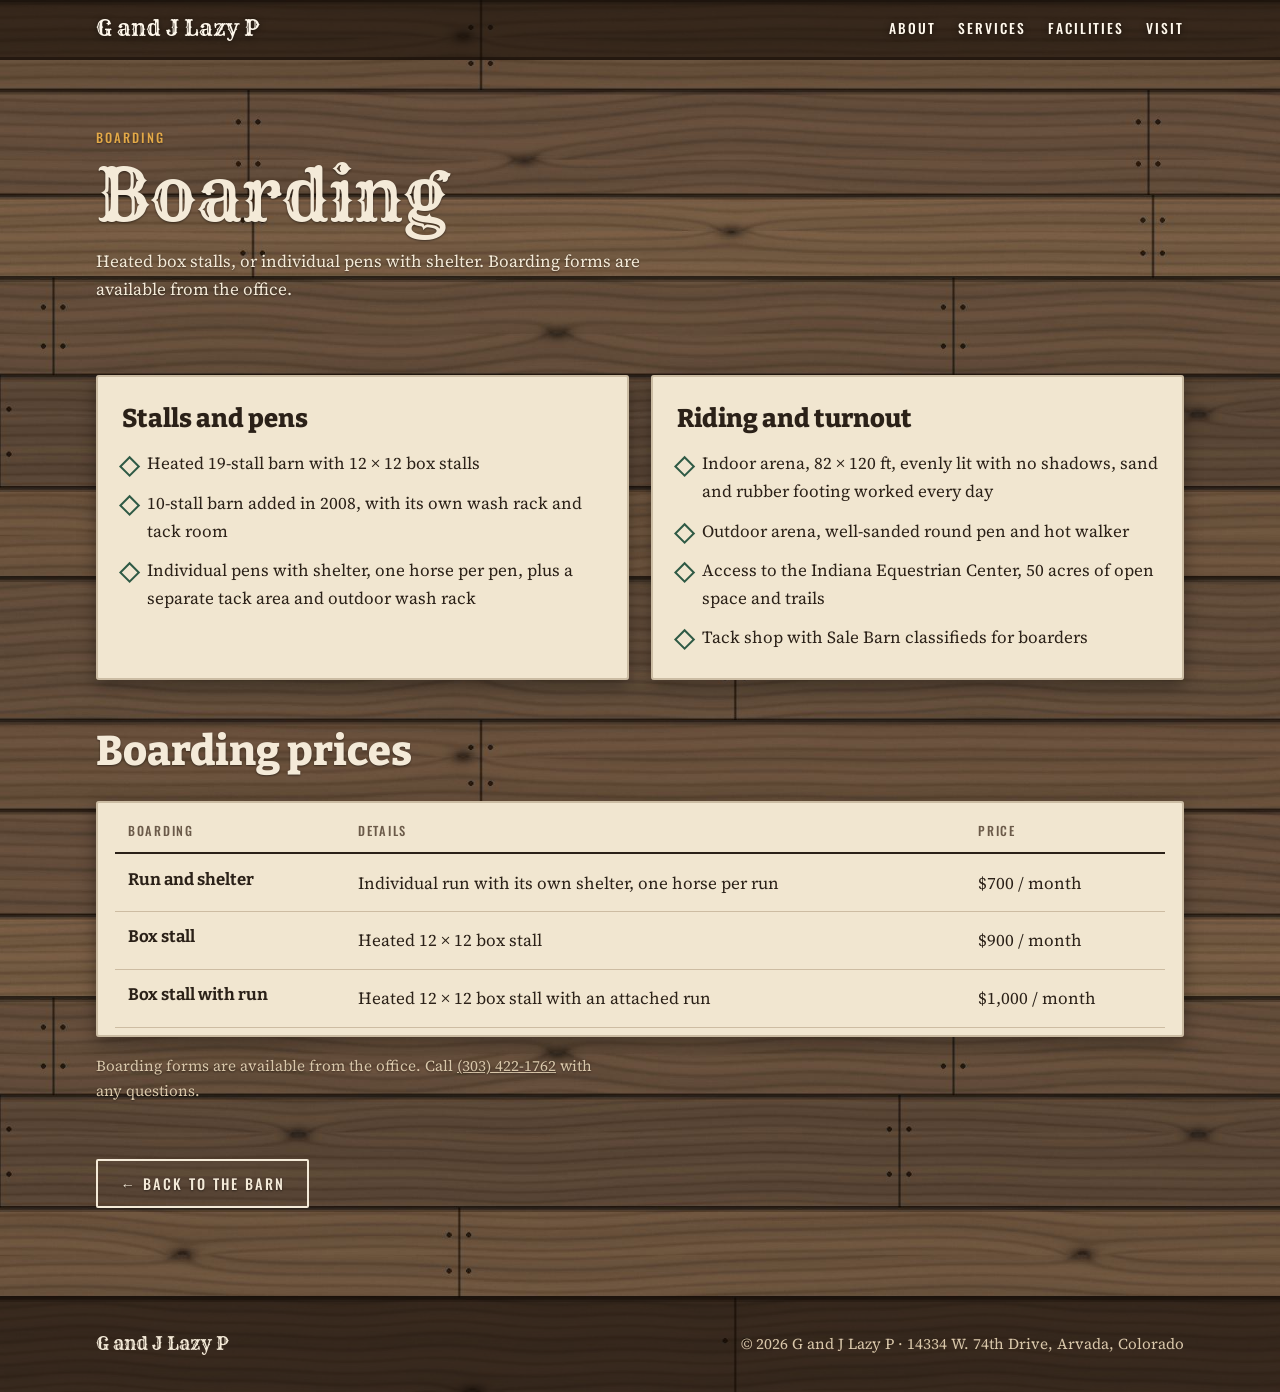
==== boarding.html @ af176b1b "Give Boarding, Lessons and Training their own pages; move rates onto them; horseshoe icons Co-Author" ====
<!DOCTYPE html>
<html lang="en">
<head>
<meta charset="utf-8">
<meta name="viewport" content="width=device-width, initial-scale=1, viewport-fit=cover">
<meta name="description" content="Horse boarding at G and J Lazy P in Arvada, Colorado: heated box stalls or individual pens with shelter.">
<title>Boarding | G and J Lazy P</title>
<link rel="preconnect" href="https://fonts.googleapis.com">
<link rel="stylesheet" href="https://fonts.googleapis.com/css2?family=Rye&family=Bitter:wght@500;700;800&family=Source+Serif+4:ital,wght@0,400;0,600;1,400&family=Oswald:wght@500&display=swap">
<link rel="stylesheet" href="css/site.css">
</head>
<body>

<header class="top solid">
  <div class="wrap">
    <a class="mark" href="index.html">G and J Lazy P</a>
    <nav aria-label="Main">
      <a href="index.html#about">About</a>
      <a href="index.html#services">Services</a>
      <a href="index.html#facilities">Facilities</a>
      <a href="index.html#visit">Visit</a>
    </nav>
  </div>
</header>

<main>
  <section class="page-head">
    <div class="wrap">
      <p class="eyebrow">Boarding</p>
      <h1>Boarding</h1>
      <p>Heated box stalls, or individual pens with shelter. Boarding forms are available from the office.</p>
    </div>
  </section>

  <section class="band" style="padding-top: 1.5rem;">
    <div class="wrap">
      <div class="detail">
        <div class="sign">
          <h2>Stalls and pens</h2>
          <ul class="checks">
            <li>Heated 19-stall barn with 12 &times; 12 box stalls</li>
            <li>10-stall barn added in 2008, with its own wash rack and tack room</li>
            <li>Individual pens with shelter, one horse per pen, plus a separate tack area and outdoor wash rack</li>
          </ul>
        </div>
        <div class="sign">
          <h2>Riding and turnout</h2>
          <ul class="checks">
            <li>Indoor arena, 82 &times; 120 ft, evenly lit with no shadows, sand and rubber footing worked every day</li>
            <li>Outdoor arena, well-sanded round pen and hot walker</li>
            <li>Access to the Indiana Equestrian Center, 50 acres of open space and trails</li>
            <li>Tack shop with Sale Barn classifieds for boarders</li>
          </ul>
        </div>
      </div>

      <h2 class="sub">Boarding prices</h2>
      <div class="rates-wrap sign">
        <table>
          <thead><tr><th scope="col">Boarding</th><th scope="col">Details</th><th scope="col">Price</th></tr></thead>
          <tbody data-label="Boarding">
            <tr><td>Run and shelter</td><td>Individual run with its own shelter, one horse per run</td><td class="price">$700 / month</td></tr>
            <tr><td>Box stall</td><td>Heated 12 &times; 12 box stall</td><td class="price">$900 / month</td></tr>
            <tr><td>Box stall with run</td><td>Heated 12 &times; 12 box stall with an attached run</td><td class="price">$1,000 / month</td></tr>
          </tbody>
        </table>
      </div>
      <p class="note">Boarding forms are available from the office. Call <a href="tel:+13034221762">(303) 422-1762</a> with any questions.</p>

      <a class="btn back" href="index.html">&larr; Back to the barn</a>
    </div>
  </section>
</main>

<footer>
  <div class="wrap">
    <span class="mark">G and J Lazy P</span>
    <span>&copy; 2026 G and J Lazy P &middot; 14334 W. 74th Drive, Arvada, Colorado</span>
  </div>
</footer>
</body>
</html>
---- css/site.css ----
/* Layout: photo-led ranch page. Full-bleed hero of the arena yard, then plank-banded sections
   (board-and-batten texture) alternating with the barn's own green-roof and bare-cottonwood palette. */
:root {
  /* Single deliberate look: dark weathered barn boards behind everything, cream "painted sign" panels for detail. */
  --wood: #4a3626;          /* fallback under the board texture */
  --ground: #f1e6d0;        /* painted sign cream */
  --ink: #2b2118;           /* text on cream */
  --muted: #6b5a49;
  --on-wood: #f4ead8;       /* text on bare boards */
  --on-wood-muted: #d9c7aa;
  --barn: #2f5a45;
  --barn-ink: #f3ece0;
  --hay: #e3a948;
  --rule: #cdbca2;
  --placeholder-bg: #f7e3b8;
  --placeholder-fg: #7a4b05;
  --display: "Rye", "Bitter", Georgia, serif;
  --head: "Bitter", Georgia, serif;
  --body: "Source Serif 4", Georgia, "Times New Roman", serif;
  --label: "Oswald", "Arial Narrow", sans-serif;
  color-scheme: dark;
}

* { box-sizing: border-box; }
body { margin: 0; background: var(--wood) url("../img/wood.jpg") center top / 900px auto repeat; color: var(--on-wood); font: 400 1.0625rem/1.65 var(--body); }
img { display: block; max-width: 100%; height: auto; }
a { color: inherit; }
a:focus-visible, button:focus-visible { outline: 3px solid var(--hay); outline-offset: 3px; }

.wrap { max-width: 1120px; margin: 0 auto; padding-left: max(16px, env(safe-area-inset-left, 0px)); padding-right: max(16px, env(safe-area-inset-right, 0px)); }
.band { padding-block: clamp(3rem, 7vw, 5.5rem); }
.band { text-shadow: 0 1px 2px rgb(0 0 0 / 0.45); }
.band p { color: var(--on-wood); }
.planks { background: rgb(20 12 6 / 0.28); border-block: 3px solid rgb(20 12 6 / 0.55); }
.green { background: linear-gradient(rgb(34 70 52 / 0.86), rgb(34 70 52 / 0.86)), var(--wood) url("../img/wood.jpg") center / 900px auto repeat; color: var(--barn-ink); border-block: 3px solid rgb(20 12 6 / 0.55); }
.sign { background: var(--ground); color: var(--ink); text-shadow: none; border-radius: 3px; box-shadow: 0 6px 18px rgb(0 0 0 / 0.35), inset 0 0 0 2px rgb(90 60 30 / 0.25); }
.sign p, .sign td, .sign dd { color: var(--ink); }

.eyebrow { font: 500 0.8rem/1 var(--label); letter-spacing: 0.16em; text-transform: uppercase; color: var(--hay); margin: 0 0 0.9rem; }
h1, h2, h3 { text-wrap: balance; margin: 0; }
h2 { font: 800 clamp(1.8rem, 3.6vw, 2.6rem)/1.15 var(--head); margin-bottom: 1rem; }
h3 { font: 700 1.3rem/1.25 var(--head); margin-bottom: 0.4rem; }
p { margin: 0 0 1rem; max-width: 65ch; }

.ph { text-shadow: none; background: var(--placeholder-bg); color: var(--placeholder-fg); padding: 0 0.3em; border-radius: 3px; font-style: italic; }

/* nav */
.top { position: absolute; inset: 0 0 auto; z-index: 2; padding-top: env(safe-area-inset-top, 0px); }
.top .wrap { display: flex; align-items: center; justify-content: space-between; gap: 1rem; padding-block: 1.1rem; flex-wrap: wrap; }
.mark { font: 400 1.35rem/1 var(--display); color: #fff8ec; text-decoration: none; text-shadow: 0 1px 6px rgb(0 0 0 / 0.5); }
.top nav { display: flex; gap: 1.4rem; flex-wrap: wrap; }
.top nav a { font: 500 0.85rem/1 var(--label); letter-spacing: 0.14em; text-transform: uppercase; color: #fff8ec; text-decoration: none; text-shadow: 0 1px 6px rgb(0 0 0 / 0.6); }
.top nav a:hover { color: #f2c46d; }

/* hero */
.hero { position: relative; min-height: min(86vh, 760px); display: grid; align-items: end; color: #fff8ec; overflow: hidden; background: #3b3328; }
.hero img { position: absolute; inset: 0; width: 100%; height: 100%; object-fit: cover; object-position: 50% 45%; }
.hero::after { content: ""; position: absolute; inset: 0; background: linear-gradient(180deg, rgb(20 14 8 / 0.55) 0%, rgb(20 14 8 / 0) 28%, rgb(20 14 8 / 0.1) 50%, rgb(20 14 8 / 0.82) 100%); }
.hero .wrap { position: relative; z-index: 1; padding-block: 8rem 3.5rem; width: 100%; }
.hero .eyebrow { color: #f2c46d; }
.hero h1 { font: 400 clamp(2.8rem, 8vw, 6rem)/0.95 var(--display); letter-spacing: 0.01em; margin-bottom: 1.1rem; }
.hero .lede { font-size: clamp(1.1rem, 2vw, 1.3rem); max-width: 38ch; margin-bottom: 1.8rem; }
.btns { display: flex; gap: 0.8rem; flex-wrap: wrap; }
.btn { display: inline-block; font: 500 0.9rem/1 var(--label); letter-spacing: 0.14em; text-transform: uppercase; text-decoration: none; padding: 0.95rem 1.4rem; border: 2px solid currentColor; border-radius: 2px; }
.btn.solid { background: var(--hay); border-color: var(--hay); color: #24180b; }
.btn:hover { filter: brightness(1.08); }

/* about */
.about { display: grid; grid-template-columns: 1.1fr 0.9fr; gap: clamp(2rem, 5vw, 4.5rem); align-items: center; }
.about > * { min-width: 0; }
.tintype { background: #fffaf1; padding: 12px 12px 2.4rem; box-shadow: 0 10px 30px rgb(40 25 10 / 0.18); transform: rotate(1.6deg); max-width: 420px; justify-self: center; position: relative; }
.tintype img { width: 100%; aspect-ratio: 4 / 3; object-fit: cover; }
.tintype figcaption { position: absolute; left: 0; right: 0; bottom: 0.7rem; text-align: center; font: italic 400 0.95rem/1 var(--body); color: #5b4a38; }
.facts { display: grid; grid-template-columns: repeat(3, 1fr); gap: 1rem; margin-top: 1.6rem; padding-top: 1.4rem; border-top: 2px dashed rgb(244 234 216 / 0.4); }
.facts dt { font: 500 0.75rem/1 var(--label); letter-spacing: 0.14em; text-transform: uppercase; color: var(--on-wood-muted); margin-bottom: 0.4rem; }
.facts dd { margin: 0; font: 700 1.1rem/1.3 var(--head); }

/* services */
.services { display: grid; grid-template-columns: repeat(auto-fit, minmax(240px, 1fr)); gap: 1.2rem; margin-top: 2rem; }
.svc { padding: 1.8rem 1.5rem; display: flex; flex-direction: column; gap: 0.3rem; }
.svc .brand { width: 1.9rem; height: 1.9rem; color: var(--barn); margin-bottom: 0.6rem; flex: none; }
.sign.svc p { margin: 0; color: var(--muted); }

a.svc-link { color: var(--ink); text-decoration: none; transition: transform 0.15s ease, box-shadow 0.15s ease; }
a.svc-link:hover, a.svc-link:focus-visible { transform: translateY(-3px); }
.svc .more { margin-top: auto; padding-top: 0.9rem; font: 500 0.8rem/1 var(--label); letter-spacing: 0.12em; text-transform: uppercase; color: var(--barn); }

/* facility */
.facility { display: grid; grid-template-columns: 1fr 1fr; gap: clamp(2rem, 5vw, 4rem); align-items: center; }
.facility > * { min-width: 0; }
.facility img { width: 100%; aspect-ratio: 16 / 10; object-fit: cover; border: 6px solid color-mix(in srgb, var(--barn-ink) 85%, transparent); }
.green .eyebrow { color: #f2c46d; }
.checks { list-style: none; padding: 0; margin: 1.2rem 0 0; display: grid; gap: 0.7rem; }
.checks li { padding-left: 1.6rem; position: relative; }
.checks li::before { content: ""; position: absolute; left: 0; top: 0.55em; width: 0.7rem; height: 0.7rem; border: 2px solid #f2c46d; transform: rotate(45deg); }

/* rates */
.rates-wrap { overflow-x: auto; margin-top: 1.6rem; padding: 0.6rem 1.2rem; }
table { width: 100%; border-collapse: collapse; min-width: 480px; }
th, td { text-align: left; padding: 0.9rem 0.8rem; border-bottom: 1px solid var(--rule); vertical-align: top; }
th { font: 500 0.78rem/1 var(--label); letter-spacing: 0.14em; text-transform: uppercase; color: var(--muted); border-bottom: 2px solid var(--ink); }
td:first-child { font: 700 1.05rem/1.3 var(--head); }
tr.group th { padding-top: 2rem; }
td.price { font-variant-numeric: tabular-nums; white-space: nowrap; }
.band .note { font-size: 0.95rem; color: var(--on-wood-muted); margin-top: 1rem; }

/* visit */
.visit { display: grid; grid-template-columns: 1fr 1fr; gap: clamp(2rem, 5vw, 4rem); }
.visit > * { min-width: 0; }
.card { padding: 1.6rem; }
.card dl { margin: 0; display: grid; gap: 1.1rem; }
.card dt { font: 500 0.75rem/1 var(--label); letter-spacing: 0.14em; text-transform: uppercase; color: var(--muted); margin-bottom: 0.35rem; }
.card dd { margin: 0; font-size: 1.1rem; }
.hours { width: 100%; min-width: 0; }
.hours td, .hours th { padding: 0.5rem 0; }
.hours td:first-child { font: 400 1rem/1.4 var(--body); }

footer { padding-block: 2.2rem; background: rgb(20 12 6 / 0.55); font-size: 0.95rem; color: var(--on-wood-muted); }
footer .wrap { display: flex; justify-content: space-between; gap: 1rem; flex-wrap: wrap; align-items: center; }
footer .mark { color: var(--on-wood); text-shadow: none; font-size: 1.15rem; }

html, body { overflow-x: clip; }
@media (max-width: 600px) {
  .rates-wrap { padding: 0.4rem 1rem; }
  table { min-width: 0; }
  thead tr, tr.group th + th { display: none; }
  tr { display: grid; grid-template-columns: 1fr auto; column-gap: 1rem; border-bottom: 1px solid var(--rule); padding: 0.8rem 0; }
  tr.group { border-bottom: 2px solid var(--ink); padding: 1.6rem 0 0.6rem; }
  tbody:first-of-type::before { content: attr(data-label); display: block; font: 500 0.78rem/1 var(--label); letter-spacing: 0.14em; text-transform: uppercase; color: var(--muted); padding: 0.6rem 0; border-bottom: 2px solid var(--ink); }
  td, tr.group th { border: 0; padding: 0; }
  td:nth-child(2) { grid-column: 1 / -1; order: 3; color: var(--muted); font-size: 0.95rem; margin-top: 0.3rem; }
  td.price { text-align: right; font-weight: 600; }
}
@media (max-width: 760px) {
  .about, .facility, .visit { grid-template-columns: 1fr; }
  .facts { grid-template-columns: 1fr 1fr; }
  .top nav { gap: 1rem; }
  .tintype { transform: none; }
}
@media (prefers-reduced-motion: no-preference) {
  .hero h1, .hero .lede, .hero .btns { animation: rise 0.8s ease-out both; }
  .hero .lede { animation-delay: 0.12s; }
  .hero .btns { animation-delay: 0.24s; }
  @keyframes rise { from { transform: translateY(14px); } to { transform: none; } }
}

/* award strip */
.award { background: rgb(20 12 6 / 0.6); color: var(--on-wood); padding-block: 1rem; font-size: 0.98rem; }
.award .wrap { display: flex; gap: 1rem; align-items: center; flex-wrap: wrap; }
.award-badge { font: 500 0.82rem/1 var(--label); letter-spacing: 0.14em; text-transform: uppercase; background: var(--hay); color: #24180b; padding: 0.55rem 0.8rem; border-radius: 2px; }
.award span:last-child { flex: 1 1 320px; min-width: 0; }

/* family */
.family { display: grid; grid-template-columns: repeat(auto-fit, minmax(230px, 1fr)); gap: 1.2rem; margin-top: 2.5rem; }
.person { padding: 1.4rem 1.3rem; }
.person p { margin: 0; font-size: 0.98rem; }
.visit .btn { margin-top: 0.4rem; text-shadow: none; }

/* horses page */
.top.solid { position: static; background: rgb(20 12 6 / 0.6); border-bottom: 3px solid rgb(20 12 6 / 0.55); }
.page-head { padding-block: clamp(2.5rem, 6vw, 4.5rem) 1rem; text-shadow: 0 1px 2px rgb(0 0 0 / 0.45); }
.page-head h1 { font: 400 clamp(2.4rem, 7vw, 4.5rem)/1 var(--display); margin-bottom: 1rem; }
.horses { display: grid; grid-template-columns: repeat(auto-fill, minmax(280px, 1fr)); gap: 1.4rem; margin-top: 1rem; }
.horse { overflow: hidden; display: flex; flex-direction: column; }
.horse img { width: 100%; aspect-ratio: 4 / 3; object-fit: cover; }
.horse .body { padding: 1.3rem 1.4rem 1.5rem; display: flex; flex-direction: column; gap: 0.2rem; flex: 1; }
.horse dl { margin: 0.6rem 0 0; display: grid; grid-template-columns: auto 1fr; gap: 0.35rem 1rem; font-size: 0.98rem; }
.horse dt { font: 500 0.75rem/1.9 var(--label); letter-spacing: 0.12em; text-transform: uppercase; color: var(--muted); }
.horse dd { margin: 0; }
.horse .price { margin-top: auto; padding-top: 1rem; font: 700 1.25rem/1 var(--head); color: var(--barn); }
.soon { padding: 2rem 1.8rem; max-width: 640px; }
.soon h2 { font-size: 1.6rem; }
.back { display: inline-block; margin-top: 2.5rem; }

/* service pages */
.detail { display: grid; grid-template-columns: repeat(auto-fit, minmax(280px, 1fr)); gap: 1.4rem; margin-top: 1rem; }
.detail > .sign { padding: 1.8rem 1.6rem; }
.detail h2 { font-size: 1.6rem; }
.detail p { margin: 0; }
.sign .checks { margin-top: 0.4rem; }
.sign .checks li::before { border-color: var(--barn); }
h2.sub { margin: 3rem 0 0; }
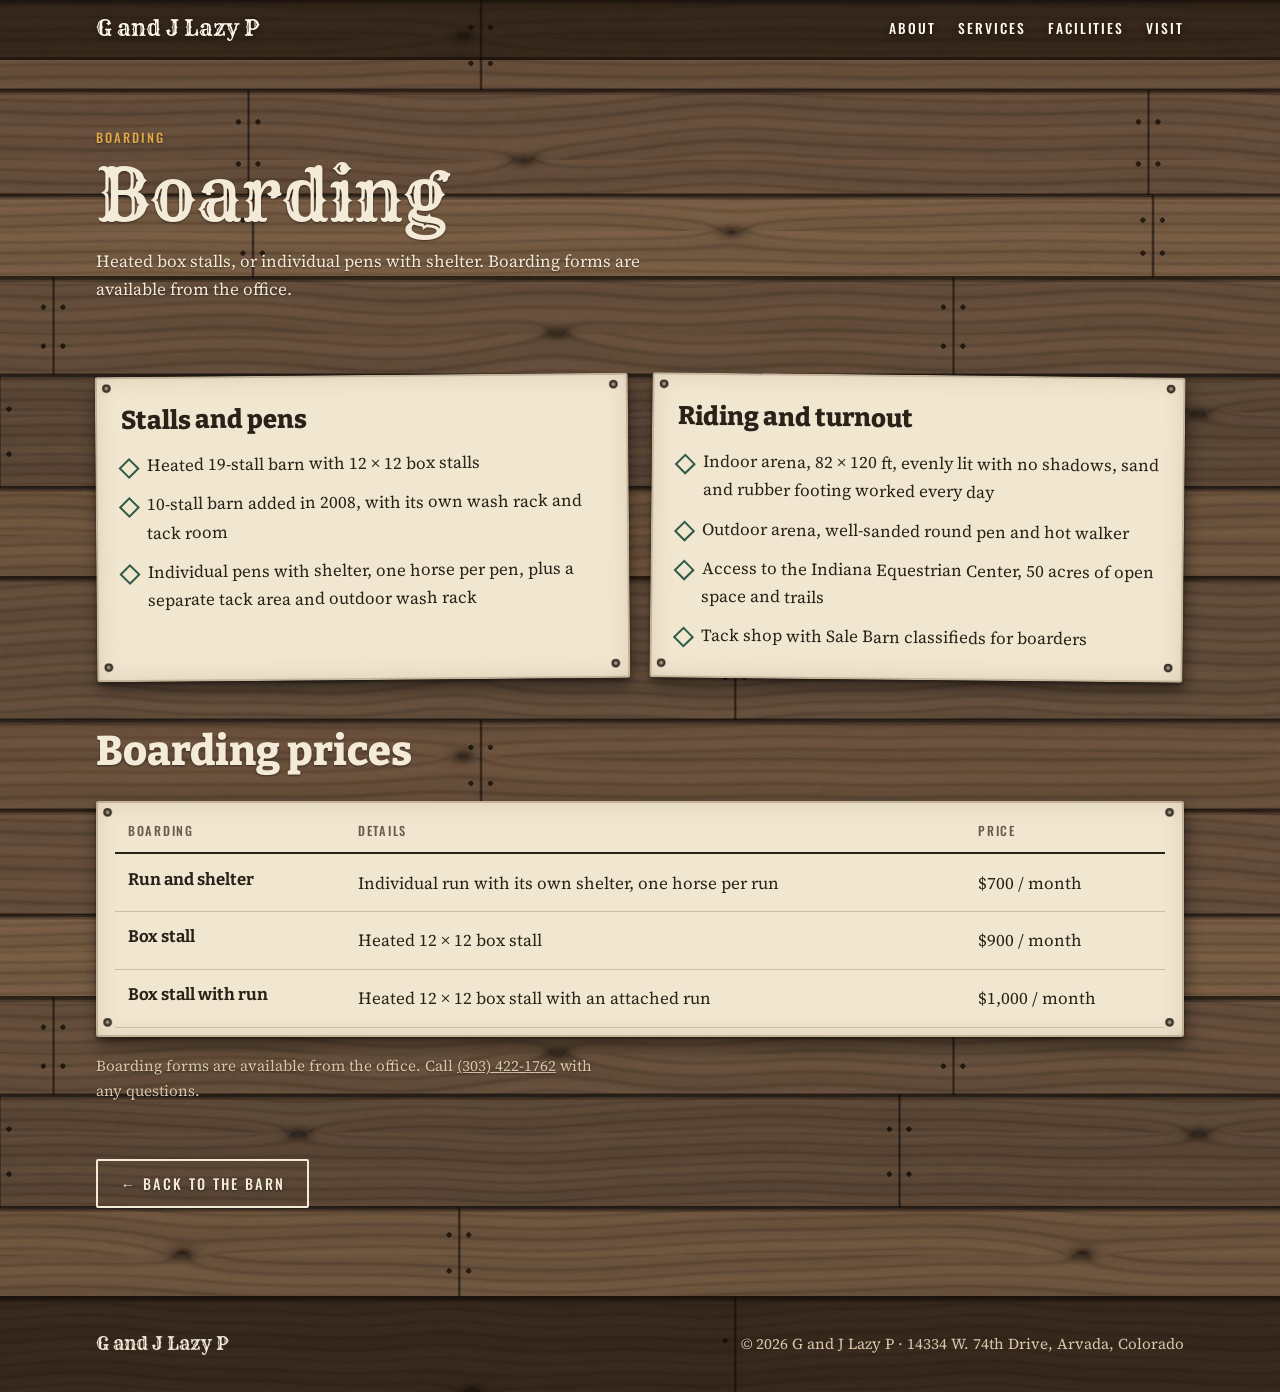
==== commit b946d734: "Make the cream signs and photo frame look nailed to the boards Co-Authored-By: Claude Opus 5.5 <nore" ====
--- a/boarding.html
+++ b/boarding.html
@@ -7,7 +7,7 @@
 <title>Boarding | G and J Lazy P</title>
 <link rel="preconnect" href="https://fonts.googleapis.com">
 <link rel="stylesheet" href="https://fonts.googleapis.com/css2?family=Rye&family=Bitter:wght@500;700;800&family=Source+Serif+4:ital,wght@0,400;0,600;1,400&family=Oswald:wght@500&display=swap">
-<link rel="stylesheet" href="css/site.css">
+<link rel="stylesheet" href="css/site.css?v=20261127d">
 </head>
 <body>
 
--- a/css/site.css
+++ b/css/site.css
@@ -53,10 +53,12 @@
 .top nav a:hover { color: #f2c46d; }
 
 /* hero */
-.hero { position: relative; min-height: min(86vh, 760px); display: grid; align-items: end; color: #fff8ec; overflow: hidden; background: #3b3328; }
-.hero img { position: absolute; inset: 0; width: 100%; height: 100%; object-fit: cover; object-position: 50% 45%; }
-.hero::after { content: ""; position: absolute; inset: 0; background: linear-gradient(180deg, rgb(20 14 8 / 0.55) 0%, rgb(20 14 8 / 0) 28%, rgb(20 14 8 / 0.1) 50%, rgb(20 14 8 / 0.82) 100%); }
-.hero .wrap { position: relative; z-index: 1; padding-block: 8rem 3.5rem; width: 100%; }
+.hero { color: #fff8ec; background: #3b3328; }
+.hero-banner { width: 100%; height: auto; border-bottom: 3px solid rgb(20 12 6 / 0.55); }
+.hero-main { position: relative; min-height: min(72vh, 640px); display: grid; align-items: end; overflow: hidden; }
+.hero-main > img { position: absolute; inset: 0; width: 100%; height: 100%; object-fit: cover; object-position: 50% 55%; }
+.hero-main::after { content: ""; position: absolute; inset: 0; background: linear-gradient(180deg, rgb(20 14 8 / 0.1) 0%, rgb(20 14 8 / 0.35) 40%, rgb(20 14 8 / 0.85) 100%); }
+.hero .wrap { position: relative; z-index: 1; padding-block: 5rem 3.5rem; width: 100%; }
 .hero .eyebrow { color: #f2c46d; }
 .hero h1 { font: 400 clamp(2.8rem, 8vw, 6rem)/0.95 var(--display); letter-spacing: 0.01em; margin-bottom: 1.1rem; }
 .hero .lede { font-size: clamp(1.1rem, 2vw, 1.3rem); max-width: 38ch; margin-bottom: 1.8rem; }
@@ -70,6 +72,7 @@
 .about > * { min-width: 0; }
 .tintype { background: #fffaf1; padding: 12px 12px 2.4rem; box-shadow: 0 10px 30px rgb(40 25 10 / 0.18); transform: rotate(1.6deg); max-width: 420px; justify-self: center; position: relative; }
 .tintype img { width: 100%; aspect-ratio: 4 / 3; object-fit: cover; }
+.tintype video { display: block; width: 100%; aspect-ratio: 1 / 1; object-fit: cover; background: #2b2118; }
 .tintype figcaption { position: absolute; left: 0; right: 0; bottom: 0.7rem; text-align: center; font: italic 400 0.95rem/1 var(--body); color: #5b4a38; }
 .facts { display: grid; grid-template-columns: repeat(3, 1fr); gap: 1rem; margin-top: 1.6rem; padding-top: 1.4rem; border-top: 2px dashed rgb(244 234 216 / 0.4); }
 .facts dt { font: 500 0.75rem/1 var(--label); letter-spacing: 0.14em; text-transform: uppercase; color: var(--on-wood-muted); margin-bottom: 0.4rem; }
@@ -180,3 +183,23 @@
 .sign .checks { margin-top: 0.4rem; }
 .sign .checks li::before { border-color: var(--barn); }
 h2.sub { margin: 3rem 0 0; }
+@media (max-width: 760px) {
+  .hero-main { min-height: 0; }
+  .hero .wrap { padding-block: 1.8rem 2.5rem; }
+  .hero-main::after { background: linear-gradient(180deg, rgb(20 14 8 / 0.5) 0%, rgb(20 14 8 / 0.85) 100%); }
+}
+.owners-card { margin-top: 2.5rem; max-width: 520px; }
+
+/* nailed-on look: a nail head in each corner of every cream sign and photo frame */
+.sign, .tintype {
+  --nail: radial-gradient(circle at 38% 36%, #a89e90 0 0.8px, #5e5245 2px, #2e261d 3.6px, rgb(0 0 0 / 0.35) 4.4px, transparent 5.2px);
+  background-image: var(--nail), var(--nail), var(--nail), var(--nail);
+  background-size: 12px 12px;
+  background-repeat: no-repeat;
+  background-position: 7px 7px, calc(100% - 7px) 7px, 7px calc(100% - 7px), calc(100% - 7px) calc(100% - 7px);
+}
+.sign { box-shadow: 2px 8px 16px rgb(0 0 0 / 0.45), 0 2px 3px rgb(0 0 0 / 0.35), inset 0 0 0 2px rgb(90 60 30 / 0.25), inset 0 0 22px rgb(120 85 45 / 0.18); }
+.services > .sign:nth-child(odd), .family > .sign:nth-child(odd), .detail > .sign:nth-child(odd), .horses > .sign:nth-child(odd) { rotate: -0.5deg; }
+.services > .sign:nth-child(even), .family > .sign:nth-child(even), .detail > .sign:nth-child(even), .horses > .sign:nth-child(even) { rotate: 0.6deg; }
+.owners-card { rotate: -0.4deg; }
+.visit .card { rotate: 0.4deg; }
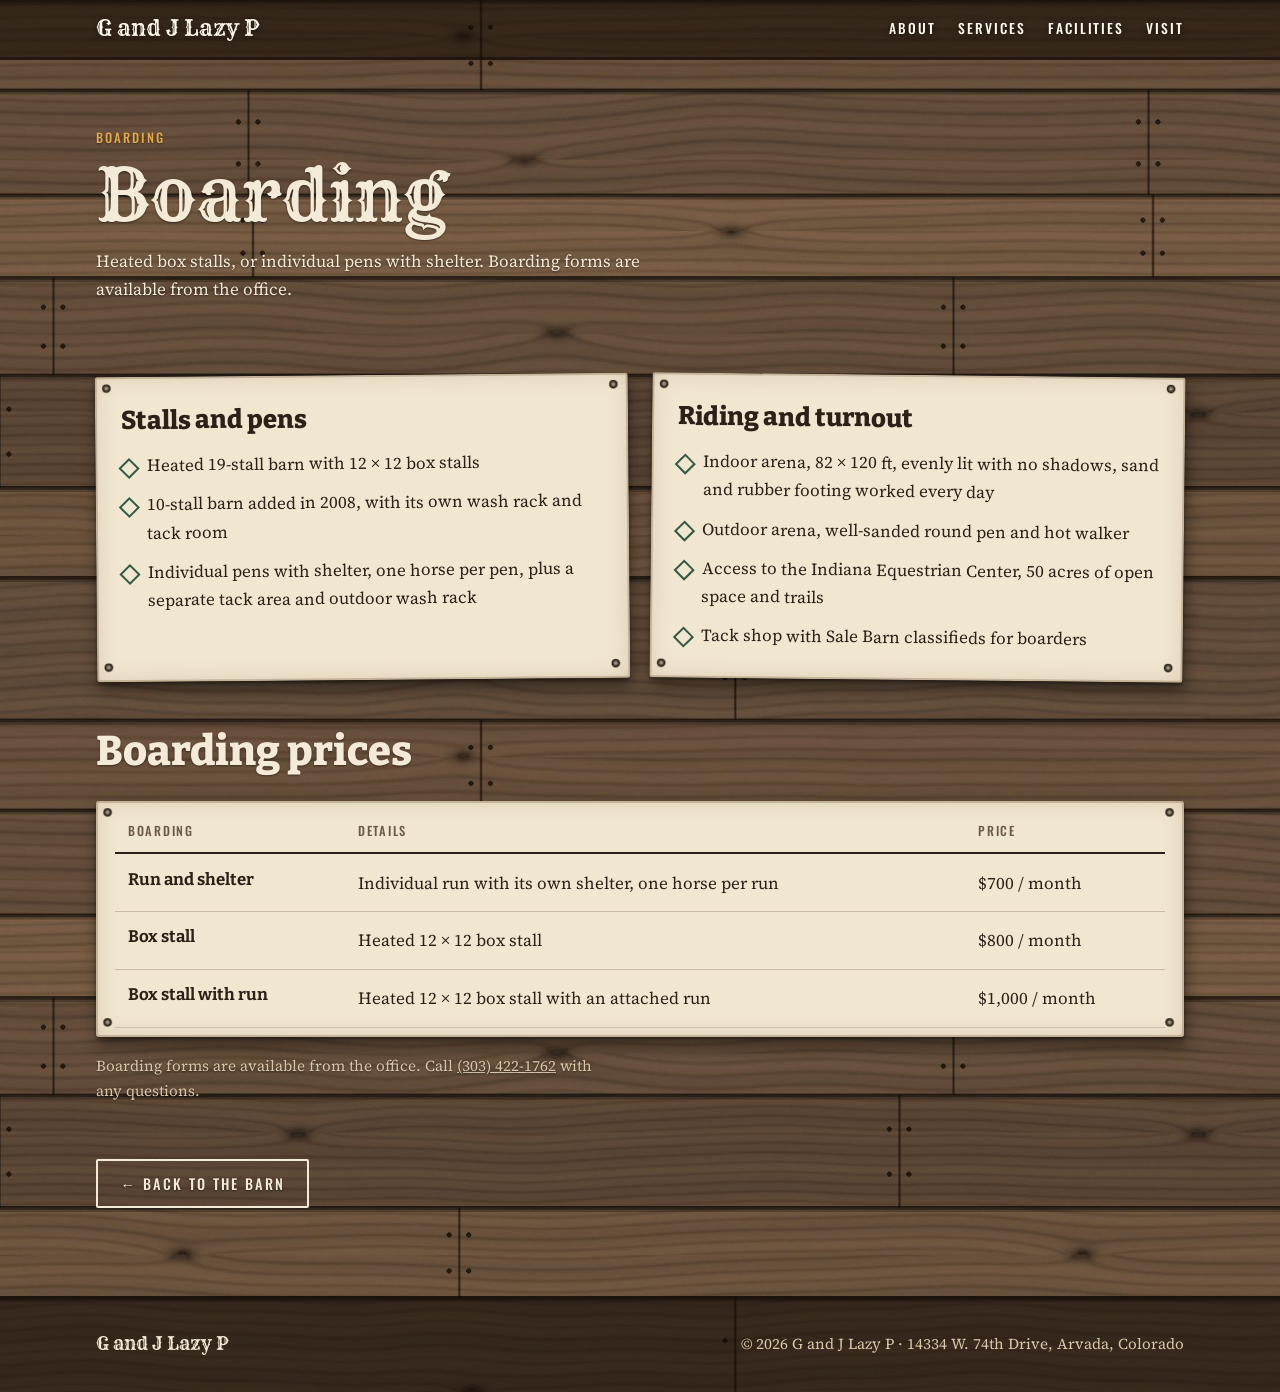
==== commit 8b0ec1ff: "Box stall price: $900 -> $800 per month Co-Authored-By: Claude Opus 5.5 <noreply@anthropic.com> Clau" ====
--- a/boarding.html
+++ b/boarding.html
@@ -7,7 +7,7 @@
 <title>Boarding | G and J Lazy P</title>
 <link rel="preconnect" href="https://fonts.googleapis.com">
 <link rel="stylesheet" href="https://fonts.googleapis.com/css2?family=Rye&family=Bitter:wght@500;700;800&family=Source+Serif+4:ital,wght@0,400;0,600;1,400&family=Oswald:wght@500&display=swap">
-<link rel="stylesheet" href="css/site.css?v=20261127d">
+<link rel="stylesheet" href="css/site.css?v=20261127e">
 </head>
 <body>
 
@@ -60,7 +60,7 @@
           <thead><tr><th scope="col">Boarding</th><th scope="col">Details</th><th scope="col">Price</th></tr></thead>
           <tbody data-label="Boarding">
             <tr><td>Run and shelter</td><td>Individual run with its own shelter, one horse per run</td><td class="price">$700 / month</td></tr>
-            <tr><td>Box stall</td><td>Heated 12 &times; 12 box stall</td><td class="price">$900 / month</td></tr>
+            <tr><td>Box stall</td><td>Heated 12 &times; 12 box stall</td><td class="price">$800 / month</td></tr>
             <tr><td>Box stall with run</td><td>Heated 12 &times; 12 box stall with an attached run</td><td class="price">$1,000 / month</td></tr>
           </tbody>
         </table>
@@ -78,5 +78,6 @@
     <span>&copy; 2026 G and J Lazy P &middot; 14334 W. 74th Drive, Arvada, Colorado</span>
   </div>
 </footer>
+<script src="js/site.js?v=1" defer></script>
 </body>
 </html>
--- a/css/site.css
+++ b/css/site.css
@@ -203,3 +203,10 @@
 .services > .sign:nth-child(even), .family > .sign:nth-child(even), .detail > .sign:nth-child(even), .horses > .sign:nth-child(even) { rotate: 0.6deg; }
 .owners-card { rotate: -0.4deg; }
 .visit .card { rotate: 0.4deg; }
+
+/* back-to-top button */
+.to-top { position: fixed; right: max(16px, env(safe-area-inset-right, 0px)); bottom: calc(1.25rem + env(safe-area-inset-bottom, 0px)); z-index: 20; width: 3.1rem; height: 3.1rem; display: grid; place-items: center; padding: 0; border: 2px solid #24180b; border-radius: 50%; background: var(--hay); color: #24180b; box-shadow: 0 4px 12px rgb(0 0 0 / 0.5); cursor: pointer; opacity: 0; visibility: hidden; transform: translateY(10px); transition: opacity 0.2s ease, transform 0.2s ease, visibility 0.2s; }
+.to-top svg { width: 1.5rem; height: 1.5rem; }
+.to-top.show { opacity: 1; visibility: visible; transform: none; }
+.to-top:hover { filter: brightness(1.08); }
+@media (max-width: 760px) { .to-top { bottom: calc(5.2rem + env(safe-area-inset-bottom, 0px)); } }
